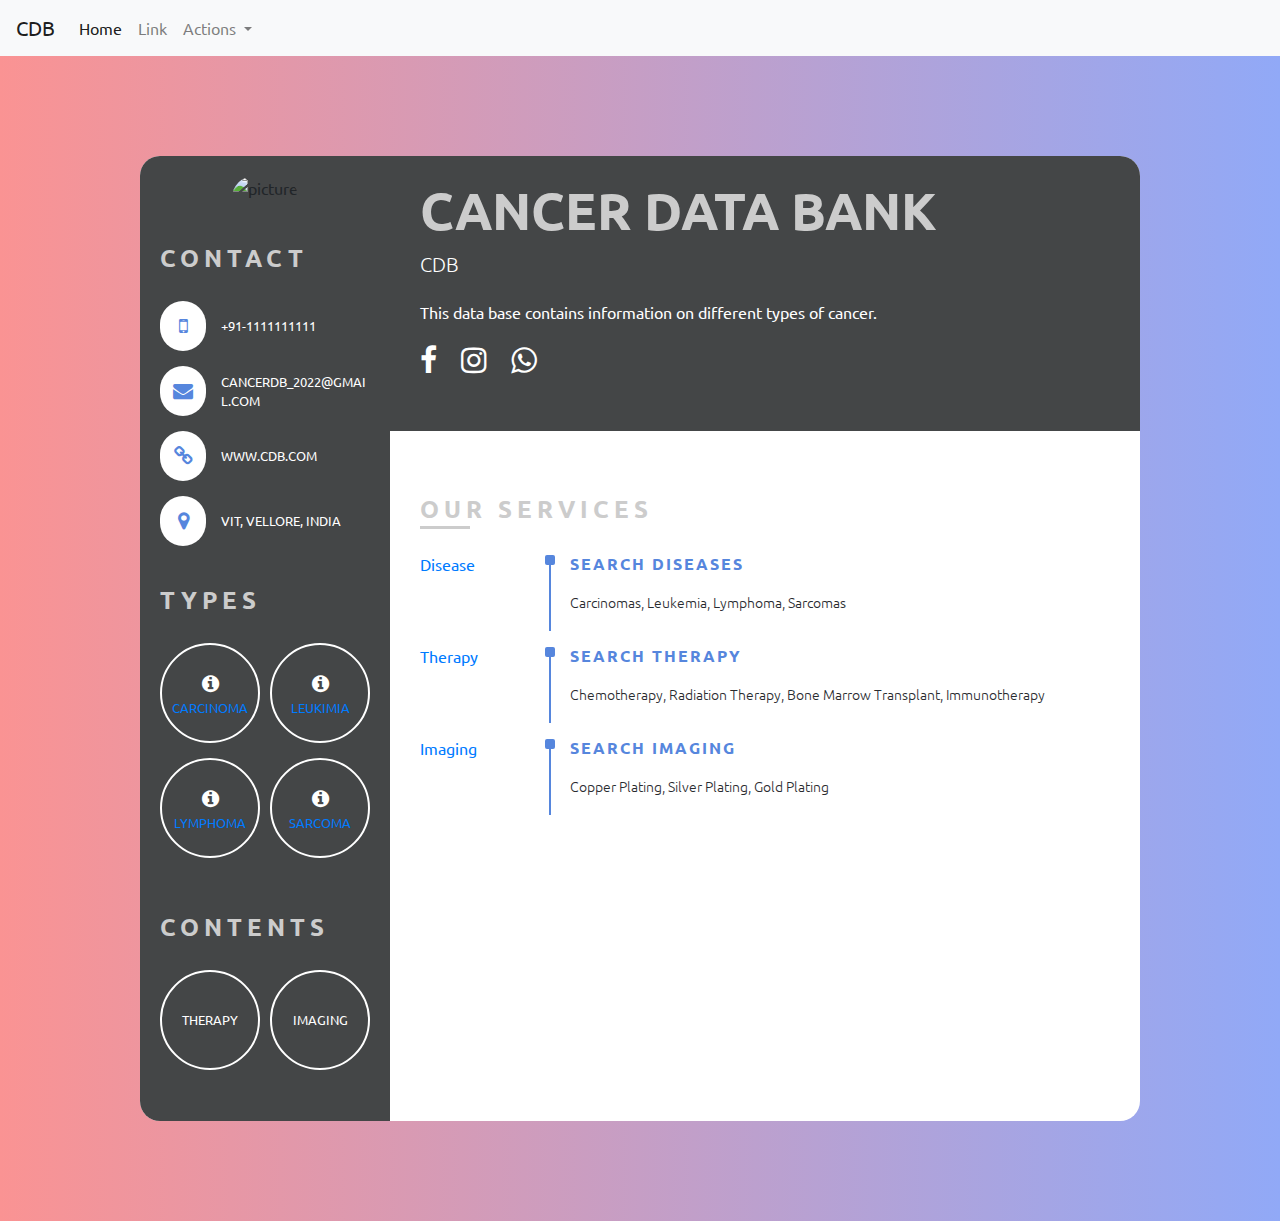
==== index.html @ 40a160a0 "Add files via upload" ====
<!DOCTYPE html>
<html lang="en">
<head>
    <meta charset="utf-8">
    <meta http-equiv="X-UA-Compatible" content="IE=edge">
    <meta name="viewport" content="width=device-width, initial-scale=1.0">
    <link rel="stylesheet" href="home.css">
    <title>Cancer database</title>

    <style>
        /* Modify the background color */

        .navbar-custom {
            background-color: #292b2f;
        }
        /* Modify brand and text color */

        .navbar-custom .navbar-brand,
        .navbar-custom .navbar-text {
            color: white;
        }
    </style>
    <link rel="stylesheet" href="https://stackpath.bootstrapcdn.com/bootstrap/4.5.2/css/bootstrap.min.css" integrity="sha384-JcKb8q3iqJ61gNV9KGb8thSsNjpSL0n8PARn9HuZOnIxN0hoP+VmmDGMN5t9UJ0Z" crossorigin="anonymous">
    <script src="https://code.jquery.com/jquery-3.5.1.slim.min.js" integrity="sha384-DfXdz2htPH0lsSSs5nCTpuj/zy4C+OGpamoFVy38MVBnE+IbbVYUew+OrCXaRkfj" crossorigin="anonymous"></script>
    <script src="https://cdn.jsdelivr.net/npm/popper.js@1.16.1/dist/umd/popper.min.js" integrity="sha384-9/reFTGAW83EW2RDu2S0VKaIzap3H66lZH81PoYlFhbGU+6BZp6G7niu735Sk7lN" crossorigin="anonymous"></script>
    <script src="https://stackpath.bootstrapcdn.com/bootstrap/4.5.2/js/bootstrap.min.js" integrity="sha384-B4gt1jrGC7Jh4AgTPSdUtOBvfO8shuf57BaghqFfPlYxofvL8/KUEfYiJOMMV+rV" crossorigin="anonymous"></script>
    <link rel="stylesheet" href="https://cdnjs.cloudflare.com/ajax/libs/font-awesome/4.7.0/css/font-awesome.min.css">
</head>
<body>
  <nav class="navbar navbar-expand-lg navbar-light bg-light">
    <a class="navbar-brand" href="#">CDB</a>
    <button class="navbar-toggler" type="button" data-toggle="collapse" data-target="#navbarSupportedContent" aria-controls="navbarSupportedContent" aria-expanded="false" aria-label="Toggle navigation">
      <span class="navbar-toggler-icon"></span>
    </button>
  
    <div class="collapse navbar-collapse" id="navbarSupportedContent">
      <ul class="navbar-nav mr-auto">
        <li class="nav-item active">
          <a class="nav-link" href="#">Home <span class="sr-only">(current)</span></a>
        </li>
        <li class="nav-item">
          <a class="nav-link" href="#">Link</a>
        </li>
        <li class="nav-item dropdown">
          <a class="nav-link dropdown-toggle" href="#" id="navbarDropdown" role="button" data-toggle="dropdown" aria-haspopup="true" aria-expanded="false">
            Actions
          </a>
          <div class="dropdown-menu" aria-labelledby="navbarDropdown">
            <a class="dropdown-item" href="signup.html">Sign Up</a>
            <a class="dropdown-item" href="login.html">LogIn</a>
            <div class="dropdown-divider"></div>
            <a class="dropdown-item" href="upload.html">Upload your data</a>
          </div>
        </li>
      </ul>

      <!-- <form action="result.php" method="post" class="form-inline my-2 my-lg-0">
        <input class="form-control mr-sm-2" type="search" name="id" placeholder="Enter Pubmed_ID/Keywords" aria-label="Search">
        <button class="btn btn-outline-success my-2 my-sm-0" type="submit" value="Register">Search</button>
      </form> -->
    </div>
  </nav>

  <div class="wrapper">
    <div class="resume">
      <div class="left">
        <div class="img_holder">
          <img src="/Applications/XAMPP/xamppfiles/htdocs/Bio_DB/1.png" alt="picture">
        </div>
        <div class="contact_wrap pb">
          <div class="title">
            Contact
          </div>
          <div class="contact">
            <ul>
              <li>
                <div class="li_wrap">
                  <div class="icon"><i class="fa fa-mobile" aria-hidden="true"></i></div>
                  <div class="text">+91-1111111111</div>
                </div>
              </li>
              <li>
                <div class="li_wrap">
                  <div class="icon"><i class="fa fa-envelope" aria-hidden="true"></i></div>
                  <div class="text">cancerdb_2022@gmail.com</div>
                </div>
              </li>
              <li>
                <div class="li_wrap">
                  <div class="icon"><i class="fa fa-link" aria-hidden="true"></i></div>
                  <div class="text">www.cdb.com</div>
                </div>
              </li>
              <li>
                <div class="li_wrap">
                  <div class="icon"><i class="fa fa-map-marker" aria-hidden="true"></i></div>
                  <div class="text">VIT, Vellore, India</div>
                </div>
              </li>
            </ul>
          </div>
        </div>
        <div class="skills_wrap pb">
          <div class="title">
            Types
          </div>
          <div class="skills">
            <ul>
              <li>
                <div class="li_wrap">
                  <div class="icon"><i class="fa fa-info-circle" aria-hidden="true"></i></div>
                  <div class="text"> 
                      <a href="carcinoma.html">Carcinoma</a>
                  </div>
                </div>
              </li>
              <li>
                <div class="li_wrap">
                  <div class="icon"><i class="fa fa-info-circle" aria-hidden="true"></i></div>
                  <div class="text">
                    <a href="leukimia.html">Leukimia</a>
                  </div>
                </div>
              </li>
              <li>
                <div class="li_wrap">
                  <div class="icon"><i class="fa fa-info-circle" aria-hidden="true"></i></div>
                  <div class="text">
                    <a href="lymphoma.html">Lymphoma</a>
                  </div>
                </div>
              </li>
              <li>
                <div class="li_wrap">
                  <div class="icon"><i class="fa fa-info-circle" aria-hidden="true"></i></div>
                  <div class="text">
                    <a href="sarcoma.html">Sarcoma</a>
                  </div>
                </div>
              </li>
            </ul>
          </div>
        </div>
        <div class="hobbies_wrap pb">
          <div class="title">
            Contents
          </div>
          <div class="hobbies">
            <ul>
              <!-- <li>
                <div class="li_wrap">
                  <div class="icon"></div>
                  <div class="text">Type</div>
                </div>
              </li>
              <li>
                <div class="li_wrap">
                  <div class="icon"></div>
                  <div class="text">Pubmed_ID</div>
                </div>
              </li>
              <li>
                <div class="li_wrap">
                  <div class="icon"></div>
                  <div class="text">Name</div>
                </div>
              </li>
              <li>
                <div class="li_wrap">
                  <div class="icon"></div>
                  <div class="text">Description</div>
                </div>
              </li> -->
              <li>
                <div class="li_wrap">
                  <div class="icon"></div>
                  <div class="text">Therapy</div>
                </div>
              </li>
              <li>
                <div class="li_wrap">
                  <div class="icon"></div>
                  <div class="text">Imaging</div>
                </div>
              </li>
            </ul>
          </div>
        </div>
      </div>
      <div class="right">
        <div class="header">
          <div class="name_role">
            <div class="name">
              Cancer Data Bank
            </div>
            <div class="role">
              CDB
            </div>
          </div>
          <div class="about">
            This data base contains information on different types of cancer.
            <div class="social">
              <a href="www.facebook.com" target="_blank"><span class="fa fa-facebook-f"></span></a>
              <a href="" target="_blank"><span class="fa fa-instagram"></span></a>
              <a><span class="fa fa-whatsapp"></span></a>

            </div>
          </div>
        </div>
        <div class="right_inner">


          <div class="education">
            <div class="title">
              Our Services
            </div>
            <div class="education_wrap">
              <ul>
                <li>
                  <div class="li_wrap">
                    <div class="date">
                      <a href="disease.html">Disease</a>
                    </div>
                    <div class="info">
                      <p class="info_title">
                        Search Diseases
                      </p>
                      <p class="info_com">
                        Carcinomas, Leukemia, Lymphoma, Sarcomas
                      </p>
                      <p class="info_cont">
                        
                      </p>
                    </div>
                  </div>
                </li>
                <li>
                  <div class="li_wrap">
                    <div class="date">
                      <a href="therapy.html">Therapy</a>
                    </div>
                    <div class="info">
                      <p class="info_title">
                        Search Therapy
                      </p>
                      <p class="info_com">
                        Chemotherapy, Radiation Therapy, Bone Marrow Transplant, Immunotherapy
                      </p>
                      <p class="info_cont">
                        
                      </p>
                    </div>
                  </div>
                </li>
                <li>
                  <div class="li_wrap">
                    <div class="date">
                      <a href="imaging.html">Imaging</a>
                    </div>
                    <div class="info">
                      <p class="info_title">
                        Search Imaging
                      </p>
                      <p class="info_com">
                        Copper Plating, Silver Plating, Gold Plating
                      </p>
                      <p class="info_cont">
                        
                      </p>
                    </div>
                  </div>
                </li>
              </ul>
            </div>
          </div>
          <!-- <div class="exp">
            <div class="title">
              Experience
            </div>
            <div class="exp_wrap">
              <ul>
                <li>
                  <div class="li_wrap">
                    <div class="date">
                      Date
                    </div>
                    <div class="info">
                      <p class="info_title">
                        topic
                      </p>
                      <p class="info_com">
                        topic involves?
                      </p>
                      <p class="info_cont">
                        description
                      </p>
                    </div>
                  </div>
                </li> -->
                <!-- <li>
                  <div class="li_wrap">
                    <div class="date">
                      2019
                    </div>
                    <div class="info">
                      <p class="info_title">
                        Music Exhibition
                      </p>
                      <p class="info_com">
                        Modern Indian School
                      </p>
                      <p class="info_cont">
                        Organized the function as the incharge of music department.
                      </p>
                    </div>
                  </div>
                </li> -->
              </ul>
            </div>
          </div>
        </div>
      </div>
    </div>
  </div>


</body>
</html>
---- home.css ----
@import url('https://fonts.googleapis.com/css2?family=Ubuntu:wght@300;400;700&display=swap');

*{
	margin: 0;
	padding: 0;
	list-style: none;
	box-sizing: border-box;
	font-family: 'Ubuntu', sans-serif;
}

body{
	background: linear-gradient(to right, #fa9393 0%, #91a9f7 100%);
  }

.resume{
	width: 1000px;
	background: rgb(255, 255, 255);
	margin: auto;
	display: flex;
  margin-top: 100px;
  margin-bottom: 100px;
  border-radius: 20px;
}

.left{
	background: #444647;
	width: 250px;
	padding: 0 20px;
	border-top-left-radius: 20px;
	border-bottom-left-radius: 20px;
}

.right{
	width: calc(100% - 250px);
}

.left .img_holder{
	text-align: center;
	padding: 20px 0;
}

.left .img_holder img{
	width: 210px;
	border-radius: 100px;
	padding-bottom: 20px;
}

.pb{
	padding-bottom: 20px;
}

.title{
	font-size: 24px;
	font-weight: 700;
	text-transform: uppercase;
	letter-spacing: 5px;
	padding-bottom: 10px;
	color: #ccc;
	position: relative;
	text-align: left;
	margin-bottom: 15px;
}

.title:before{
	content: "";
	position: absolute;
	top: 35px;
	right: 640px;
	width: 50px;
	height: 3px;
	background: #ccc;
}

.left .icon{
	font-size: 20px;
	color: #5686dd;;
}

.left .text{
	color: #5686dd;
	text-transform: uppercase;
	font-size: 13px;
}

.contact .li_wrap{
	display: flex;
	align-items: center;
	width: 100%;
	margin-bottom: 15px;
}

.contact .li_wrap .icon{
	width: 50px;
	height: 50px;
	background: #fff;
	border-radius: 15px;
	display: flex;
	align-items: center;
	justify-content: center;
	margin-right: 15px;
	border-radius: 100px;
}

.contact .li_wrap .text{
	width: calc(100% - 50px);
	word-break: break-word;
	color: #fff;
}

.skills ul,
.hobbies ul{
	display: flex;
	flex-wrap: wrap;
	justify-content: space-between;
}

.skills .li_wrap{
	width: 100px;
	height: 100px;
	margin-bottom: 15px;
	border-radius: 15px;
	display: flex;
	align-items: center;
	flex-direction: column;
	justify-content: center;
	border-radius: 100px;
}
.hobbies .li_wrap{
	width: 100px;
	height: 100px;
	margin-bottom: 15px;
	border-radius: 15px;
	display: flex;
	align-items: center;
	flex-direction: column;
	justify-content: center;
	border-radius: 100px;
}

/* .skills .li_wrap{
	background: #fff;
}
.skills .li_wrap:hover .icon,
.skills .li_wrap:hover .text{
	color: #5686dd;
}

.skills .li_wrap:hover{
	background: #fff;
} */
.skills .li_wrap .text{
	color: #fff;
}

.skills .li_wrap{
	border: 2px solid #fff;
}

.skills .li_wrap .icon{
	color: #fff;	
}

.skills .li_wrap:hover{
	background: #fff;
}

.skills .li_wrap:hover .icon,
.skills .li_wrap:hover .text{
	color: #5686dd;
}



.hobbies .li_wrap .text{
	color: #fff;
}

.hobbies .li_wrap{
	border: 2px solid #fff;
}

.hobbies .li_wrap .icon{
	color: #fff;	
}

.hobbies .li_wrap:hover{
	background: #fff;
}

.hobbies .li_wrap:hover .icon,
.hobbies .li_wrap:hover .text{
	color: #5686dd;
}

.header{
	background: #444647;
	padding: 15px 30px;
	color: #fff;
	height: 275px;
	border-top-right-radius: 20px;
}

.header .name{
	font-size: 52px;
	text-transform: uppercase;
	font-weight: 700;
	color: #ccc;
}

.header .role{
	font-weight: 300;
	font-size: 20px;
}

.header .about{
	margin-top: 20px;
	line-height: 26px;
}

.right_inner{
	padding: 30px;
	color: #292b2f;
}
.right_inner .education{
	margin-top: 30px;
}

.right_inner .li_wrap{
	display: flex;
	margin-bottom: 15px;
}

.right_inner .li_wrap .date {
    width: 125px;
    color: #5686dd;
	

}

.right_inner .li_wrap .info{
	width: calc(100%  - 125px);
	padding-left: 25px;
	position: relative;
}

.right_inner .li_wrap .info_title{
	text-transform: uppercase;
	font-weight: 700;
	letter-spacing: 2px;
	color:  #5686dd;;
}

.right_inner .li_wrap .info_com{
	font-weight: 300;
	font-size: 14px;
	margin-top: 3px;
}

.right_inner .li_wrap .info_cont{
	margin-top: 15px;
}

.right_inner .li_wrap .info:before{
	content: "";
	position: absolute;
	top: 3px;
	left: 0;
	width: 10px;
	height: 10px;
	background: #5686dd;
	border-radius: 20%;
}

.right_inner .li_wrap .info:after{
	content: "";
	position: absolute;
	top: 10px;
	left: 4px;
	width: 2px;
	height: 90%;
	background: #5686dd;
}
.right .social .fa{

  font-size: 30px;
  text-align: left;
  text-decoration: none;
  border-radius: 50%;
  padding: 20px;
  padding-left: 0;
  color: #ffffff;
}
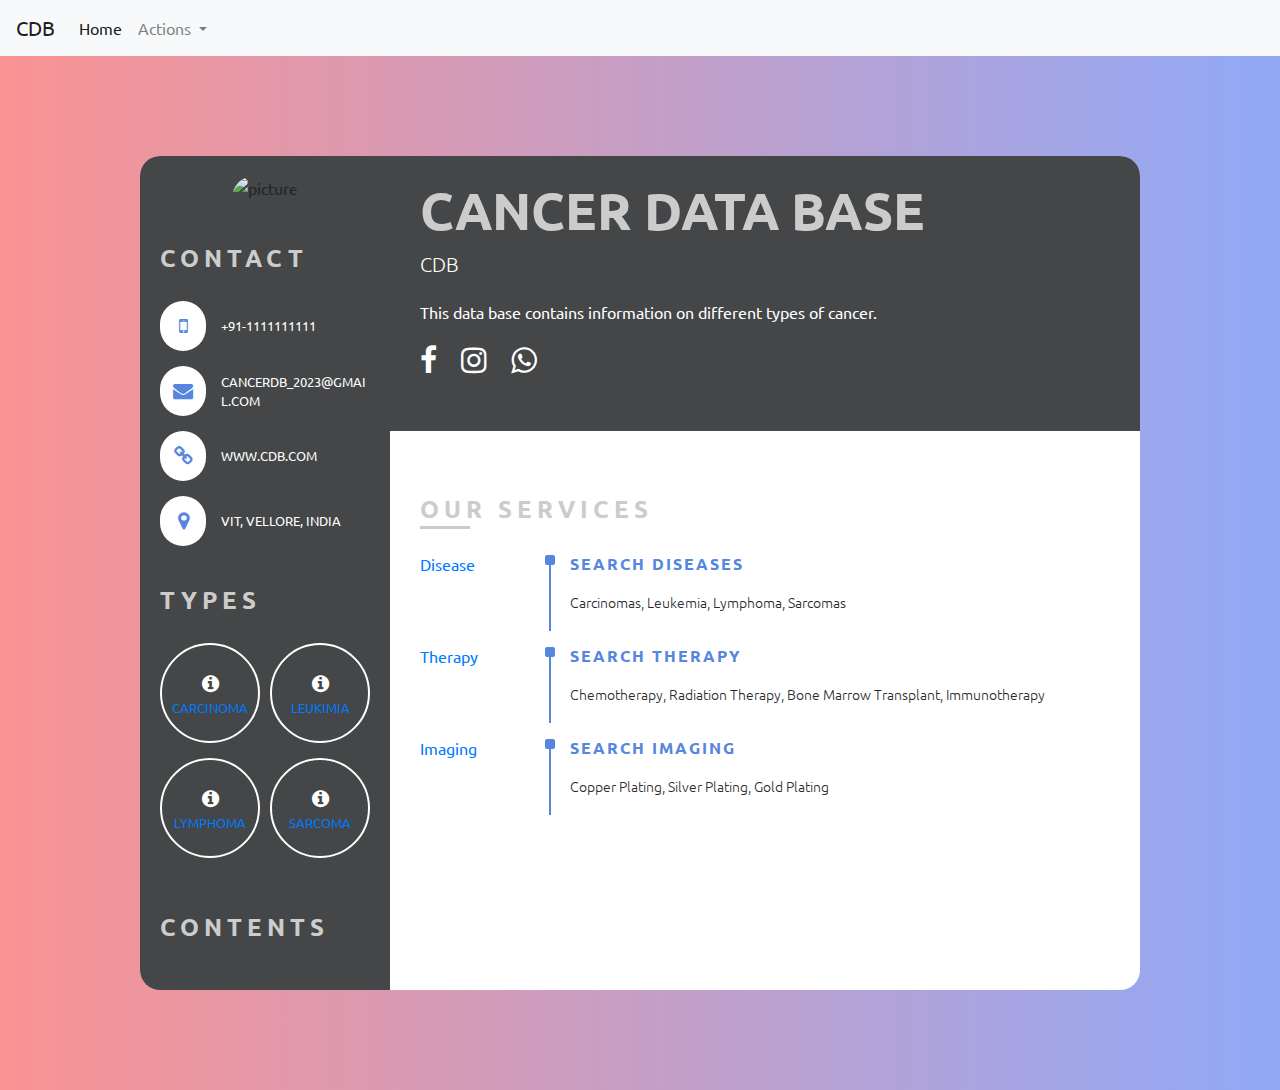
==== commit 0f5707c8: "Update index.html" ====
--- a/index.html
+++ b/index.html
@@ -38,9 +38,9 @@
         <li class="nav-item active">
           <a class="nav-link" href="#">Home <span class="sr-only">(current)</span></a>
         </li>
-        <li class="nav-item">
+        <!-- <li class="nav-item">
           <a class="nav-link" href="#">Link</a>
-        </li>
+        </li> -->
         <li class="nav-item dropdown">
           <a class="nav-link dropdown-toggle" href="#" id="navbarDropdown" role="button" data-toggle="dropdown" aria-haspopup="true" aria-expanded="false">
             Actions
@@ -65,7 +65,7 @@
     <div class="resume">
       <div class="left">
         <div class="img_holder">
-          <img src="/Applications/XAMPP/xamppfiles/htdocs/Bio_DB/1.png" alt="picture">
+          <img src="/Users/prakhyatshrestha/Documents/Github/CancerDatabase/cancer.png" alt="picture">
         </div>
         <div class="contact_wrap pb">
           <div class="title">
@@ -82,7 +82,7 @@
               <li>
                 <div class="li_wrap">
                   <div class="icon"><i class="fa fa-envelope" aria-hidden="true"></i></div>
-                  <div class="text">cancerdb_2022@gmail.com</div>
+                  <div class="text">cancerdb_2023@gmail.com</div>
                 </div>
               </li>
               <li>
@@ -146,44 +146,7 @@
             Contents
           </div>
           <div class="hobbies">
-            <ul>
-              <!-- <li>
-                <div class="li_wrap">
-                  <div class="icon"></div>
-                  <div class="text">Type</div>
-                </div>
-              </li>
-              <li>
-                <div class="li_wrap">
-                  <div class="icon"></div>
-                  <div class="text">Pubmed_ID</div>
-                </div>
-              </li>
-              <li>
-                <div class="li_wrap">
-                  <div class="icon"></div>
-                  <div class="text">Name</div>
-                </div>
-              </li>
-              <li>
-                <div class="li_wrap">
-                  <div class="icon"></div>
-                  <div class="text">Description</div>
-                </div>
-              </li> -->
-              <li>
-                <div class="li_wrap">
-                  <div class="icon"></div>
-                  <div class="text">Therapy</div>
-                </div>
-              </li>
-              <li>
-                <div class="li_wrap">
-                  <div class="icon"></div>
-                  <div class="text">Imaging</div>
-                </div>
-              </li>
-            </ul>
+           
           </div>
         </div>
       </div>
@@ -191,7 +154,7 @@
         <div class="header">
           <div class="name_role">
             <div class="name">
-              Cancer Data Bank
+              Cancer Data Base
             </div>
             <div class="role">
               CDB
@@ -273,48 +236,8 @@
               </ul>
             </div>
           </div>
-          <!-- <div class="exp">
-            <div class="title">
-              Experience
-            </div>
-            <div class="exp_wrap">
-              <ul>
-                <li>
-                  <div class="li_wrap">
-                    <div class="date">
-                      Date
-                    </div>
-                    <div class="info">
-                      <p class="info_title">
-                        topic
-                      </p>
-                      <p class="info_com">
-                        topic involves?
-                      </p>
-                      <p class="info_cont">
-                        description
-                      </p>
-                    </div>
-                  </div>
-                </li> -->
-                <!-- <li>
-                  <div class="li_wrap">
-                    <div class="date">
-                      2019
-                    </div>
-                    <div class="info">
-                      <p class="info_title">
-                        Music Exhibition
-                      </p>
-                      <p class="info_com">
-                        Modern Indian School
-                      </p>
-                      <p class="info_cont">
-                        Organized the function as the incharge of music department.
-                      </p>
-                    </div>
-                  </div>
-                </li> -->
+         
+                
               </ul>
             </div>
           </div>
@@ -325,4 +248,4 @@
 
 
 </body>
-</html>+</html>
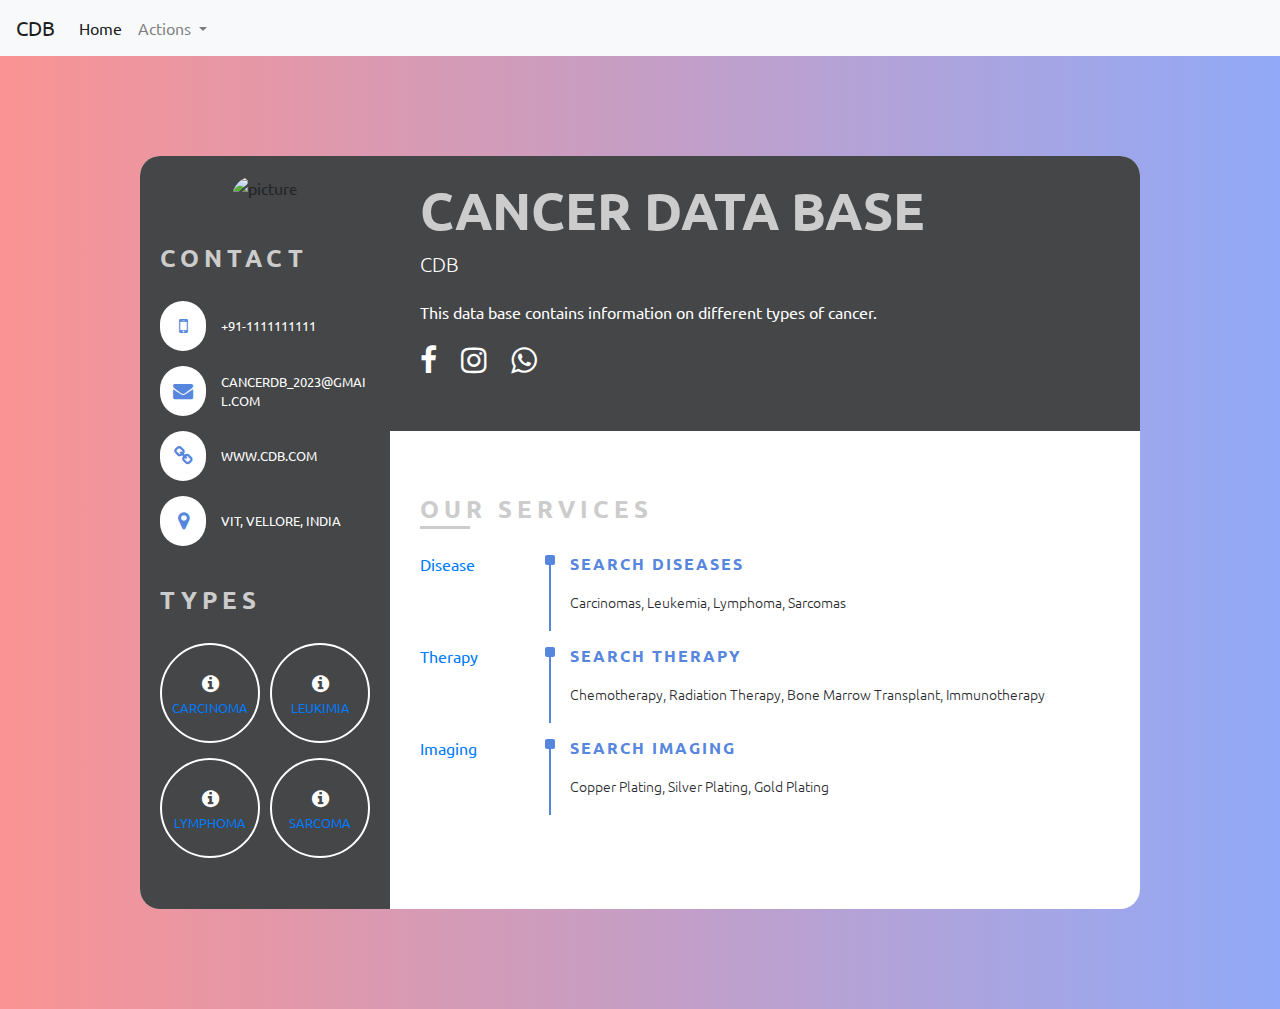
==== commit 337c5c85: "Merge branch 'main' of https://github.com/prakh-yat/Cancer_Database" ====
--- a/index.html
+++ b/index.html
@@ -141,14 +141,7 @@
             </ul>
           </div>
         </div>
-        <div class="hobbies_wrap pb">
-          <div class="title">
-            Contents
-          </div>
-          <div class="hobbies">
-           
-          </div>
-        </div>
+       
       </div>
       <div class="right">
         <div class="header">
